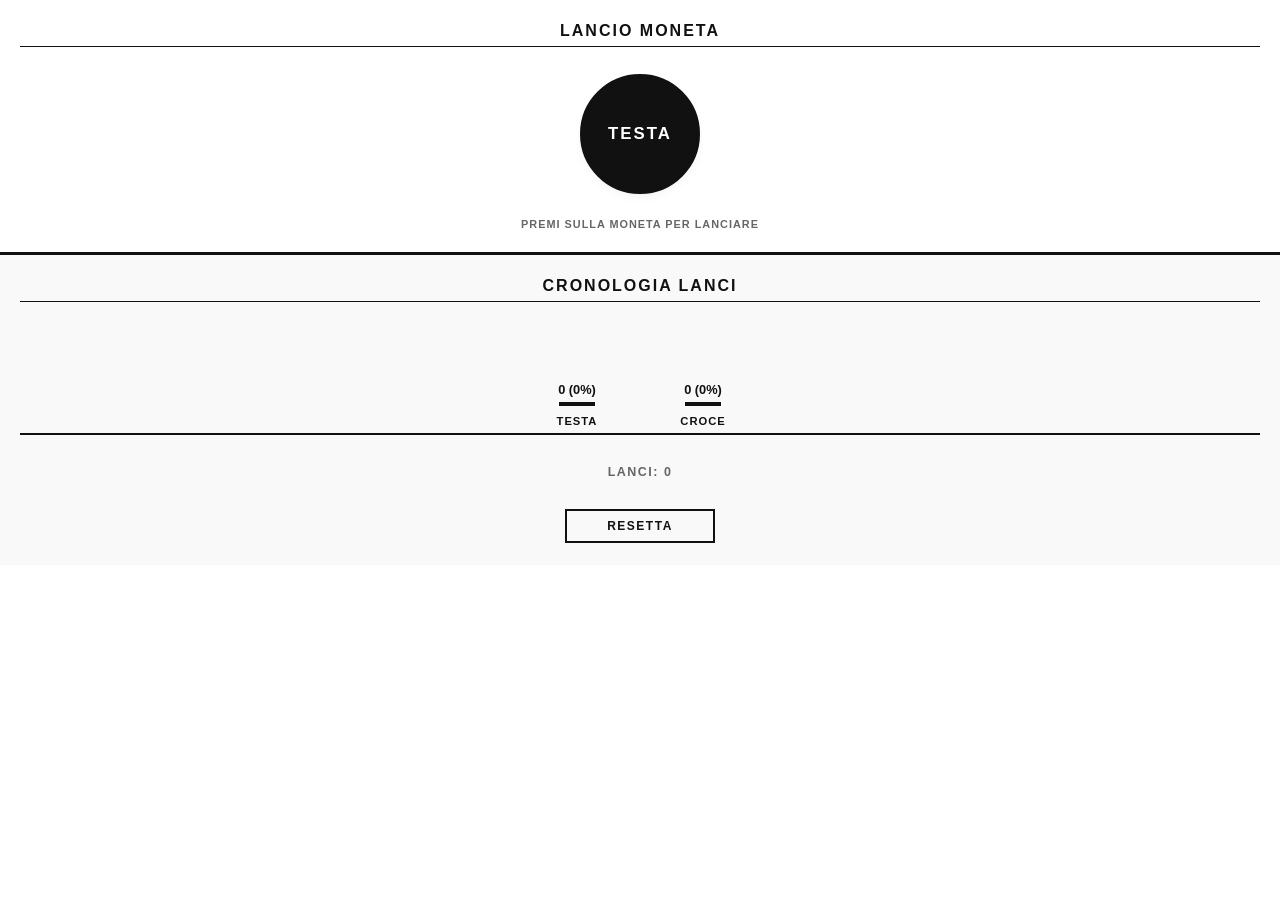
==== tools/index-approfondimento_00.html @ 43e214ad "commit1 1" ====
<!DOCTYPE html>
<html lang="it">
<head>
  <meta charset="UTF-8" />
  <meta name="viewport" content="width=device-width, initial-scale=1.0"/>
  <title>Lancio Moneta & Statistiche</title>

  <style>
    * {
      box-sizing: border-box;
      margin: 0;
      padding: 0;
      font-family: Helvetica, Arial, sans-serif;
    }

    body {
      background: #ffffff;
      color: #111111;
      padding: 0;
      margin: 0;
      overflow-x: hidden;
    }

    .dashboard {
      width: 100%;
      background: #ffffff;
      display: flex;
      flex-direction: column;
      align-items: stretch;
    }

    .panel {
      padding: 22px 20px;
      display: flex;
      flex-direction: column;
      align-items: center;
      text-align: center;
    }

    .left-panel {
      background: #ffffff;
      border-bottom: 3px solid #111111;
      justify-content: center;
      gap: 1.2rem;
    }

    .right-panel {
      background: #f9f9f9;
      justify-content: space-between;
      gap: 1.2rem;
    }

    h1 {
      font-size: 1rem;
      font-weight: 800;
      letter-spacing: 2px;
      text-transform: uppercase;
      margin-top: 0;
      margin-bottom: 3px;
      border-bottom: 1.5px solid #111111;
      padding-bottom: 6px;
      width: 100%;
      color: #111111;
      text-align: center;
    }

    /* COIN CSS */
    .coin-container {
      perspective: 1000px;
      width: 130px;
      height: 130px;
      cursor: pointer;
      display: flex;
      justify-content: center;
      align-items: center;
    }

    .coin {
      width: 120px;
      height: 120px;
      position: relative;
      transform-style: preserve-3d;
      will-change: transform;
      transition: transform 0.15s ease;
    }

    .coin-container:hover .coin {
      transform: scale(1.05);
    }

    .face {
      position: absolute;
      width: 100%;
      height: 100%;
      border-radius: 50%;
      border: 3px solid #111111;
      display: flex;
      justify-content: center;
      align-items: center;
      font-size: 1.05rem;
      font-weight: 800;
      letter-spacing: 2px;
      backface-visibility: hidden;
      -webkit-backface-visibility: hidden;
      box-shadow: 0 4px 8px rgba(0, 0, 0, 0.04);
    }

    .heads {
      background: #111111;
      color: #ffffff;
    }

    .tails {
      background: #ffffff;
      color: #111111;
      transform: rotateY(180deg);
    }

    .instruction-text {
      font-size: 0.68rem;
      text-transform: uppercase;
      letter-spacing: 1px;
      color: #666666;
      font-weight: 600;
    }

    /* VERTICAL CHART */
    .vertical-chart-section {
      display: flex;
      flex-direction: column;
      align-items: center;
      width: 100%;
    }

    .chart-container {
      display: flex;
      justify-content: center;
      gap: 3.5rem;
      align-items: flex-end;
      height: 110px;
      width: 100%;
      border-bottom: 2px solid #111111;
      padding-bottom: 6px;
    }

    .chart-bar-wrapper {
      display: flex;
      flex-direction: column;
      align-items: center;
      gap: 5px;
      width: 70px;
    }

    .chart-bar {
      width: 36px;
      height: 0px;
      transition: height 0.5s cubic-bezier(0.16, 1, 0.3, 1);
    }

    .bar-heads {
      background: #111111;
      border: 2px solid #111111;
    }

    .bar-tails {
      background: #ffffff;
      border: 2px solid #111111;
    }

    .bar-count {
      font-size: 0.8rem;
      font-weight: 800;
      color: #111111;
      white-space: nowrap;
    }

    .bar-label {
      font-size: 0.7rem;
      font-weight: 800;
      letter-spacing: 1px;
      color: #111111;
      margin-top: 4px;
    }

    /* SIMPLIFIED METRICS PANEL */
    .bottom-stats-panel {
      width: 100%;
      margin-top: 8px;
      margin-bottom: 10px;
      text-align: center;
    }

    .ratio-text {
      font-size: 0.78rem;
      color: #666666;
      letter-spacing: 1.5px;
      text-transform: uppercase;
      font-weight: 700;
    }

    /* BUTTONS */
    #resetBtn {
      border: 2.5px solid #111111;
      background: transparent;
      color: #111111;
      padding: 8px 18px;
      font-size: 0.75rem;
      font-weight: 800;
      cursor: pointer;
      transition: all 0.2s ease;
      letter-spacing: 1.5px;
      text-transform: uppercase;
      border-radius: 0;
      width: 100%;
      max-width: 150px;
    }

    #resetBtn:hover {
      background: #111111;
      color: #ffffff;
    }
  </style>
</head>
<body>

  <div class="dashboard">
    <!-- PANNELLO SUPERIORE: LANCIO -->
    <div class="panel left-panel">
      <h1>Lancio Moneta</h1>

      <div class="coin-container" id="coinContainer">
        <div class="coin" id="coin">
          <div class="face heads">TESTA</div>
          <div class="face tails">CROCE</div>
        </div>
      </div>

      <div class="instruction-text">Premi sulla moneta per lanciare</div>
    </div>

    <!-- PANNELLO INFERIORE: STATISTICHE -->
    <div class="panel right-panel">
      <h1>Cronologia Lanci</h1>

      <!-- Grafico Verticale a due Rettangoli -->
      <div class="vertical-chart-section">
        <div class="chart-container">
          <div class="chart-bar-wrapper">
            <span class="bar-count" id="headsVal">0 (0%)</span>
            <div class="chart-bar bar-heads" id="headsBar"></div>
            <span class="bar-label">TESTA</span>
          </div>
          
          <div class="chart-bar-wrapper">
            <span class="bar-count" id="tailsVal">0 (0%)</span>
            <div class="chart-bar bar-tails" id="tailsBar"></div>
            <span class="bar-label">CROCE</span>
          </div>
        </div>
      </div>

      <!-- Info Lanci centrata sopra il tasto Resetta -->
      <div class="bottom-stats-panel">
        <span id="totalFlips" class="ratio-text">Lanci: 0</span>
      </div>

      <button id="resetBtn">Resetta</button>
    </div>
  </div>

  <script>
    const coin = document.getElementById("coin");
    const coinContainer = document.getElementById("coinContainer");
    const resetBtn = document.getElementById("resetBtn");

    const headsVal = document.getElementById("headsVal");
    const tailsVal = document.getElementById("tailsVal");
    const totalFlipsText = document.getElementById("totalFlips");

    // Elementi del Grafico
    const headsBar = document.getElementById("headsBar");
    const tailsBar = document.getElementById("tailsBar");

    let flipping = false;
    let currentRotation = 0;
    let stats = { heads: 0, tails: 0, history: [] };

    // Generatore numeri casuali crittografici
    function randomCoinSide() {
      const randomArray = new Uint32Array(1);
      crypto.getRandomValues(randomArray);
      return randomArray[0] % 2 === 0 ? "TESTA" : "CROCE";
    }

    // Gestione Lancio Moneta
    function flipCoin() {
      if (flipping) return;
      flipping = true;
      resetBtn.disabled = true;

      const result = randomCoinSide();
      const spins = Math.floor(Math.random() * 4) + 6;
      
      let targetRotation = currentRotation + spins * 360;
      targetRotation = Math.ceil(targetRotation / 360) * 360;
      if (result === "CROCE") {
        targetRotation += 180;
      }
      currentRotation = targetRotation;

      coin.style.transition = "none";
      coin.offsetHeight; // force reflow
      coin.style.transition = "transform 1.4s cubic-bezier(0.2, 0.8, 0.2, 1)";
      coin.style.transform = `rotateY(${currentRotation}deg)`;

      setTimeout(() => {
        flipping = false;
        resetBtn.disabled = false;

        // Aggiorna le statistiche dopo che la moneta è atterrata
        updateStats(result);
      }, 1450);
    }

    // Gestione dati statistici
    function updateStats(result) {
      // Eseguiamo 1.000 lanci casuali simulati per il grafico
      for (let i = 0; i < 1000; i++) {
        const simResult = randomCoinSide();
        if (simResult === "TESTA") {
          stats.heads += 1;
        } else {
          stats.tails += 1;
        }
        stats.history.push(simResult);
      }

      // Limitiamo la cronologia per evitare di riempire il localStorage
      if (stats.history.length > 5000) {
        stats.history = stats.history.slice(-5000);
      }

      saveStatsToStorage();
      updateUI();
    }

    function saveStatsToStorage() {
      try {
        localStorage.setItem('coin_toss_stats', JSON.stringify(stats));
      } catch (e) {
        console.error("Errore scrittura localStorage", e);
      }
    }

    function loadStatsFromStorage() {
      try {
        const stored = localStorage.getItem('coin_toss_stats');
        if (stored) {
          stats = JSON.parse(stored);
        } else {
          stats = { heads: 0, tails: 0, history: [] };
        }
      } catch (e) {
        console.error("Errore lettura localStorage", e);
        stats = { heads: 0, tails: 0, history: [] };
      }
      updateUI();
    }

    function updateUI() {
      const total = stats.heads + stats.tails;

      // Calcola altezze colonne grafiche (altezza max 80px per stare comodamente)
      const maxVal = Math.max(stats.heads, stats.tails);
      const maxHeight = 80;

      if (total === 0) {
        headsBar.style.height = "0px";
        tailsBar.style.height = "0px";
        headsVal.textContent = "0 (0%)";
        tailsVal.textContent = "0 (0%)";
        totalFlipsText.textContent = "Lanci: 0";
      } else {
        const hHeight = maxVal > 0 ? (stats.heads / maxVal) * maxHeight : 0;
        const tHeight = maxVal > 0 ? (stats.tails / maxVal) * maxHeight : 0;

        headsBar.style.height = `${hHeight}px`;
        tailsBar.style.height = `${tHeight}px`;

        const pHeads = Math.round((stats.heads / total) * 100);
        const pTails = Math.round((stats.tails / total) * 100);
        
        headsVal.textContent = `${stats.heads} (${pHeads}%)`;
        tailsVal.textContent = `${stats.tails} (${pTails}%)`;
        totalFlipsText.textContent = `Lanci: ${total}`;
      }
    }

    // Reset generale
    resetBtn.addEventListener("click", () => {
      stats = { heads: 0, tails: 0, history: [] };
      saveStatsToStorage();
      updateUI();
    });

    coinContainer.addEventListener("click", flipCoin);

    // Inizializzazione
    loadStatsFromStorage();
  </script>
</body>
</html>
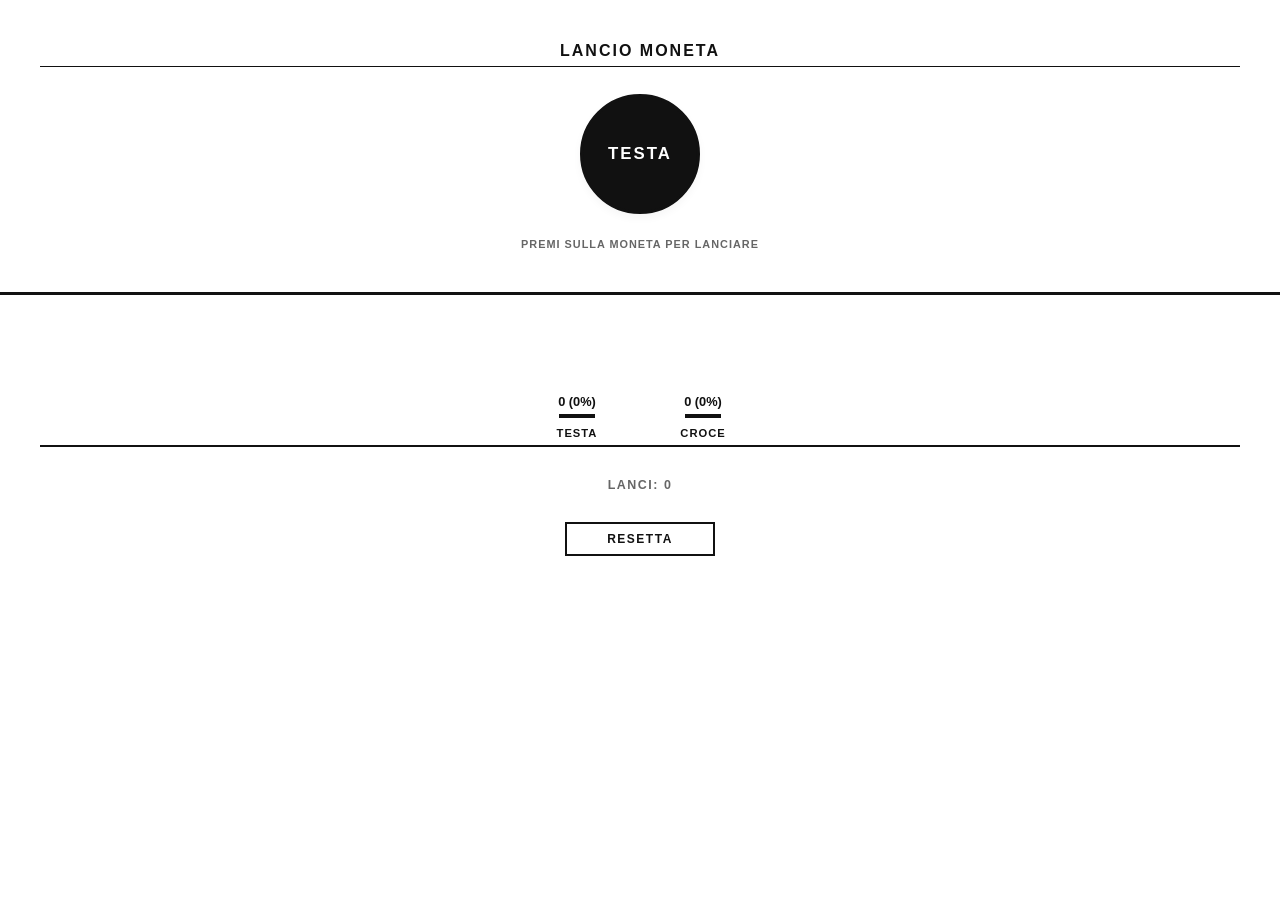
==== commit 57c45070: "2 modifiche" ====
--- a/tools/index-approfondimento_00.html
+++ b/tools/index-approfondimento_00.html
@@ -1,8 +1,9 @@
 <!DOCTYPE html>
 <html lang="it">
+
 <head>
   <meta charset="UTF-8" />
-  <meta name="viewport" content="width=device-width, initial-scale=1.0"/>
+  <meta name="viewport" content="width=device-width, initial-scale=1.0" />
   <title>Lancio Moneta & Statistiche</title>
 
   <style>
@@ -30,7 +31,7 @@
     }
 
     .panel {
-      padding: 22px 20px;
+      padding: 42px 40px;
       display: flex;
       flex-direction: column;
       align-items: center;
@@ -45,7 +46,7 @@
     }
 
     .right-panel {
-      background: #f9f9f9;
+      background: #ffffff;
       justify-content: space-between;
       gap: 1.2rem;
     }
@@ -221,6 +222,7 @@
     }
   </style>
 </head>
+
 <body>
 
   <div class="dashboard">
@@ -240,7 +242,6 @@
 
     <!-- PANNELLO INFERIORE: STATISTICHE -->
     <div class="panel right-panel">
-      <h1>Cronologia Lanci</h1>
 
       <!-- Grafico Verticale a due Rettangoli -->
       <div class="vertical-chart-section">
@@ -250,7 +251,7 @@
             <div class="chart-bar bar-heads" id="headsBar"></div>
             <span class="bar-label">TESTA</span>
           </div>
-          
+
           <div class="chart-bar-wrapper">
             <span class="bar-count" id="tailsVal">0 (0%)</span>
             <div class="chart-bar bar-tails" id="tailsBar"></div>
@@ -300,7 +301,7 @@
 
       const result = randomCoinSide();
       const spins = Math.floor(Math.random() * 4) + 6;
-      
+
       let targetRotation = currentRotation + spins * 360;
       targetRotation = Math.ceil(targetRotation / 360) * 360;
       if (result === "CROCE") {
@@ -389,7 +390,7 @@
 
         const pHeads = Math.round((stats.heads / total) * 100);
         const pTails = Math.round((stats.tails / total) * 100);
-        
+
         headsVal.textContent = `${stats.heads} (${pHeads}%)`;
         tailsVal.textContent = `${stats.tails} (${pTails}%)`;
         totalFlipsText.textContent = `Lanci: ${total}`;
@@ -409,4 +410,5 @@
     loadStatsFromStorage();
   </script>
 </body>
-</html>
+
+</html>
